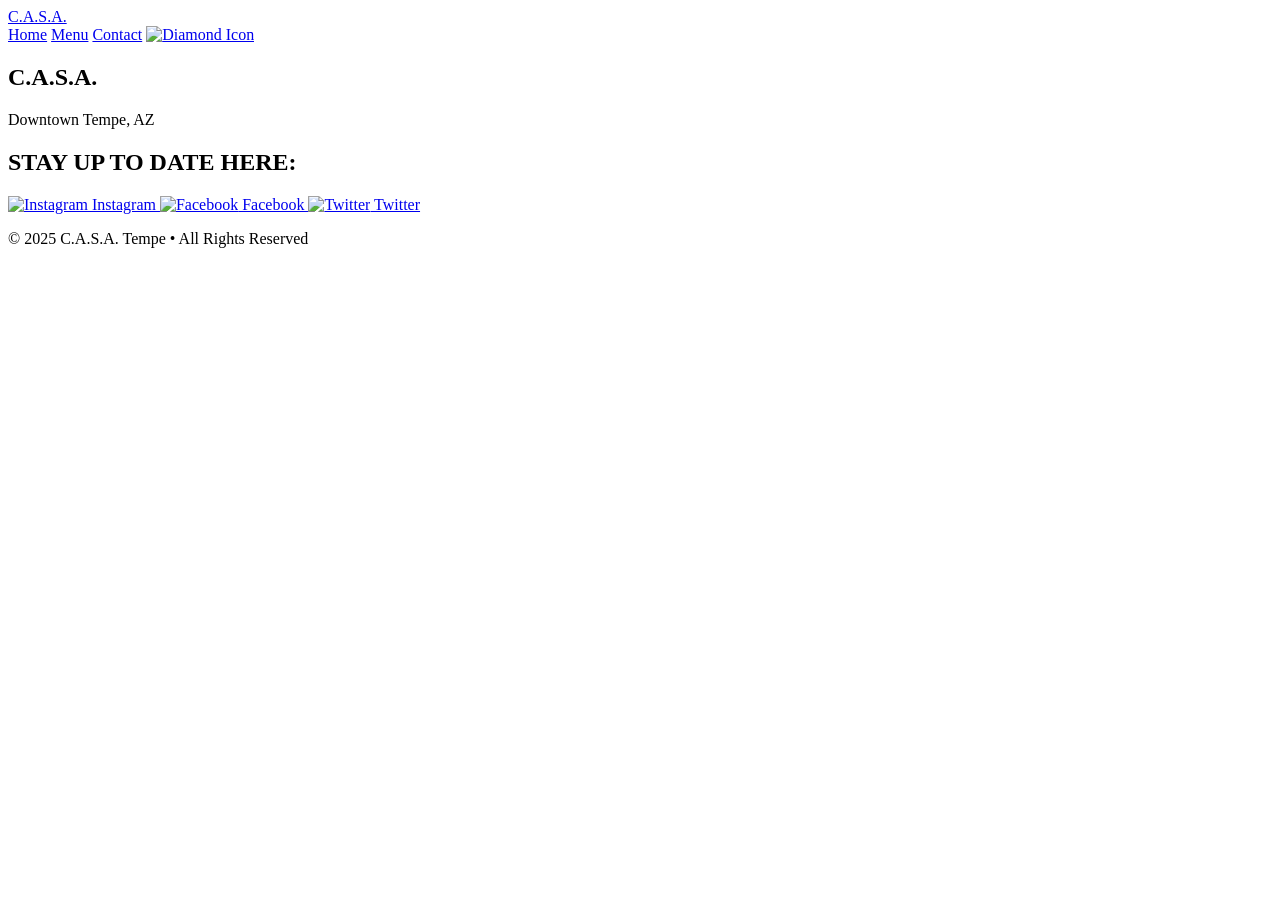
==== index.html @ d27de8c3 "Initial commit - added rebuild files" ====
<!DOCTYPE html>
<html lang="en">
<head>
  <meta charset="utf-8" />
  <meta name="viewport" content="width=device-width, initial-scale=1" />

  <title>C.A.S.A. – Home</title>

  <link rel="stylesheet" href="styles/main.css" />

  <link href="https://fonts.googleapis.com/css2?family=Bebas+Neue&family=Montserrat:wght@300;400&display=swap" rel="stylesheet">

</head>

<body>

  <!-- ================= NAVBAR ================= -->
  <header class="navbar">
    <div class="nav-container">
      <a href="index.html" class="logo">C.A.S.A.</a>

      <nav class="nav-links">
        <a href="index.html" class="active">Home</a>
        <a href="menu.html">Menu</a>
        <a href="contact.html">Contact</a>
        <a href="index.html">
        <img src="images/CASAdiamond.avif" alt="Diamond Icon" class="nav-icon">
        </a>
      </nav>
    </div>
  </header>

  <!-- ================= PAGE CONTENT ================= -->
  <main class="content">

  <!-- HERO SECTION -->
  <section class="hero fade-in">
  <div class="hero-overlay"></div>
  <div class="hero-text">
    <h1>C.A.S.A.</h1>
    <p>Downtown Tempe, AZ</p>
  </div>
</section>

<!-- =================== SOCIALS =======================-->
 <section class="update-section fade-in">
  <div class="container">
    <h2>STAY UP TO DATE HERE:</h2>

    <div class="social-links">

      <a href="https://www.instagram.com/casatempe" target="_blank" class="social-btn instagram">
        <img src="images/InstagramIcon.png" class="social-icon ig-fix" alt="Instagram">
        Instagram
      </a>

      <a href="https://www.facebook.com/casatempe" target="_blank" class="social-btn facebook">
        <img src="images/FacebookIcon.png" class="social-icon fb-fix" alt="Facebook">
        Facebook
      </a>

      <a href="https://x.com/casatempe" target="_blank" class="social-btn twitter">
        <img src="images/XIcon.png" class="social-icon x-fix" alt="Twitter">
        Twitter
      </a>

    </div>
  </div>
</section>

</main>

<footer class="footer">
  <p>&copy; 2025 C.A.S.A. Tempe • All Rights Reserved</p>
</footer>

  <script src="js/main.js"></script>
</body>
</html>
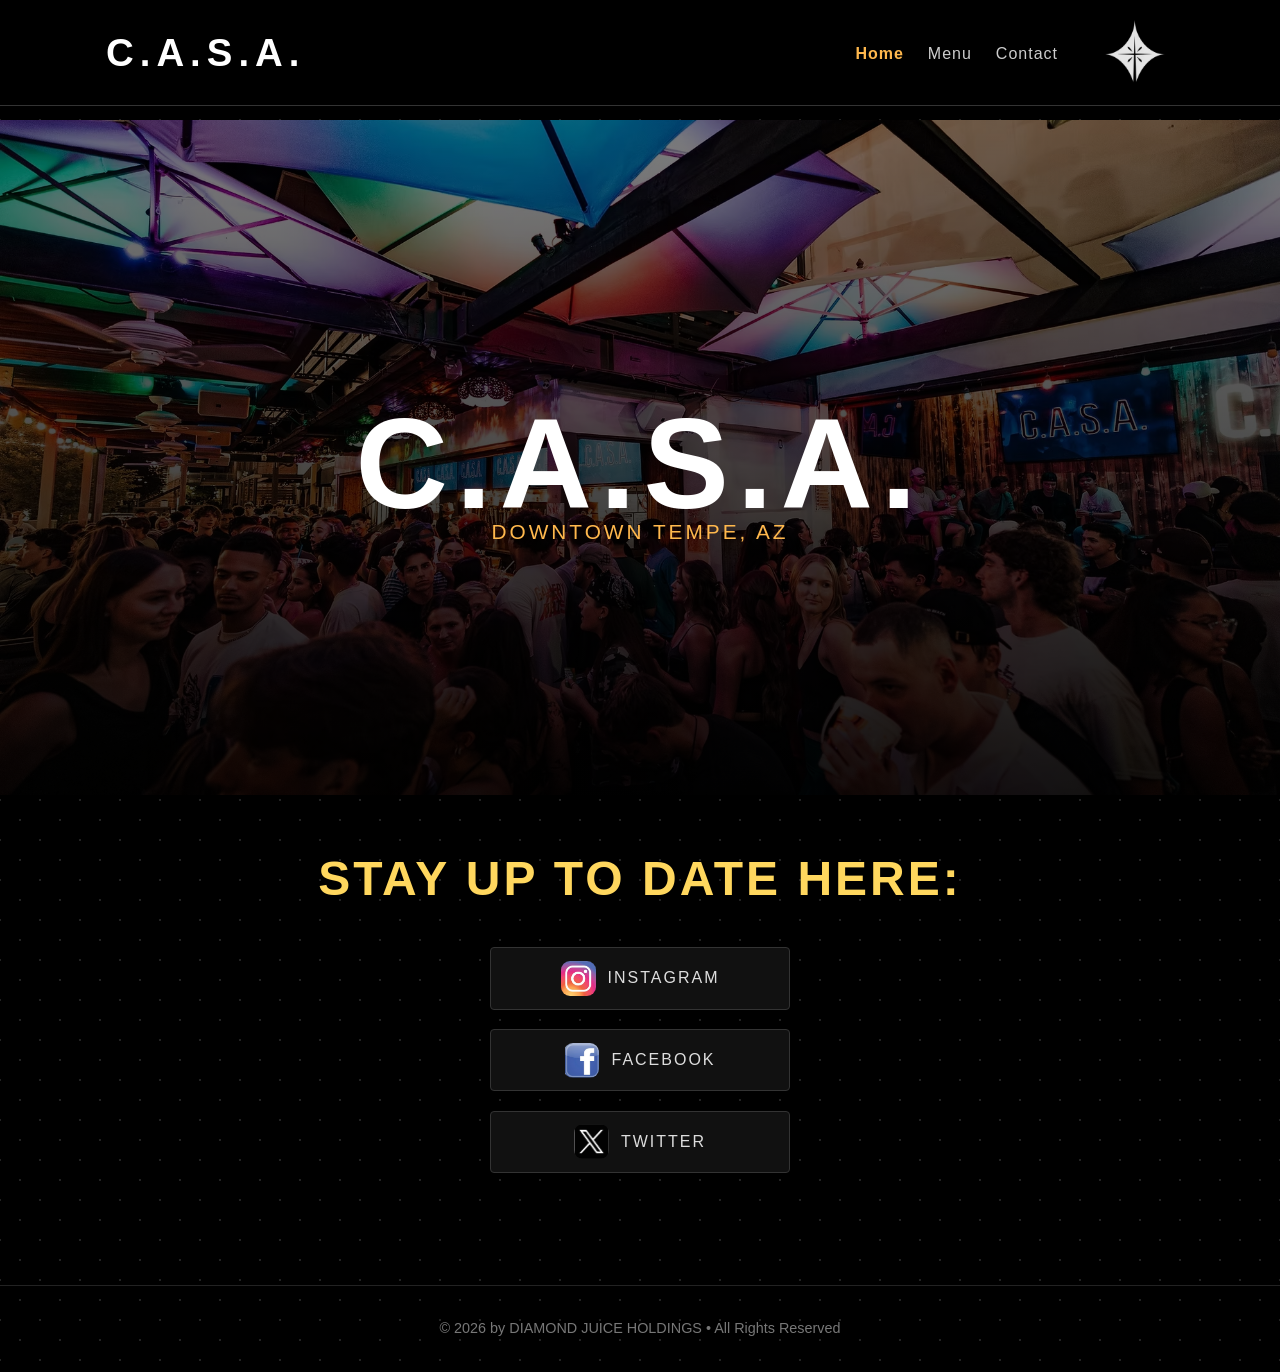
==== commit a4649028: "updated copyright footer on all pages" ====
--- a/index.html
+++ b/index.html
@@ -71,7 +71,7 @@
 </main>
 
 <footer class="footer">
-  <p>&copy; 2025 C.A.S.A. Tempe • All Rights Reserved</p>
+  <p>&copy; 2026 by DIAMOND JUICE HOLDINGS • All Rights Reserved</p>
 </footer>
 
   <script src="js/main.js"></script>
--- a/styles/main.css
+++ b/styles/main.css
@@ -0,0 +1,727 @@
+* {
+  margin: 0;
+  padding: 0;
+  box-sizing: border-box;
+}
+
+body{
+  margin:0;
+  background:#000;
+  color:#fff;
+  font-family: Arial, sans-serif;
+  line-height:1.5;
+
+  /* CASA-style subtle pattern behind content */
+  background-image:
+    radial-gradient(#222 1px, transparent 1px),
+    radial-gradient(#222 1px, transparent 1px);
+  background-size:40px 40px;
+  background-position:0 0, 20px 20px;
+}
+
+/* ================= NAVBAR ================= */
+.navbar {
+  position: fixed;
+  top: 0;
+  width: 100%;
+  background: #000;
+  border-bottom: 1px solid #333;
+  padding: 0.75rem 0;
+  z-index: 9999;
+}
+
+.nav-container {
+  max-width: 1100px;
+  margin: 0 auto;
+  padding: 0 1rem;
+  display: flex;
+  justify-content: space-between;
+  align-items: center;
+}
+/*
+.logo {
+  color: white;
+  font-size: 1.7rem;
+  font-weight: bold;
+  letter-spacing: 3px;
+  text-decoration: none;
+}*/
+
+.nav-links a {
+  color: #ccc;
+  margin-left: 1.5rem;
+  text-decoration: none;
+  font-size: 1rem;
+  letter-spacing: 1px;
+  line-height: 1;
+  padding-top: 2px;
+  padding-bottom: 0;
+}
+
+.nav-links a:hover {
+  color: #fff;
+}
+
+.nav-links {
+  display: flex;
+  align-items: center;
+}
+
+.nav-icon {
+  width: 76px;
+  height: 76px;
+  margin-left: 1rem;
+  cursor: pointer;
+  filter: brightness(0.9);
+  align-self: center;
+}
+
+.nav-icon:hover {
+  filter: drop-shadow(0 0 4px #ffb84d) brightness(1.0);
+  cursor: pointer;
+}
+
+.nav-links a.active {
+  /*color: #ffd75e;*/
+  color: #ffb84d;
+  font-weight: 600;
+}
+
+.nav-links a.active:hover {
+  /*color: #ffe28a;*/
+  color: #ffcd82;
+}
+
+.nav-links a:not(.active):hover {
+  /*color: #ffb84d;*/
+  color: #f69d29;
+}
+
+.content {
+  margin-top: 120px;
+}
+
+/* ================= HERO SECTION (BACKGROUND SLIDESHOW) ================= */
+
+.hero {
+  position: relative;
+  width: 100%;
+  height: 75vh;
+  background-size: cover;
+  background-position: center;
+  background-repeat: no-repeat;
+  transition: background-image 1s ease-in-out;
+}
+
+.hero-overlay {
+  position: absolute;
+  top: 0;
+  left: 0;
+  width: 100%;
+  height: 100%;
+  background: linear-gradient(to bottom, rgba(0,0,0,0.5), rgba(0,0,0,0.9));
+  z-index: 1;
+}
+
+.hero-text {
+  position: absolute;
+  top: 50%;
+  left: 50%;
+  transform: translate(-50%, -50%);
+  z-index: 2;
+  text-align: center;
+}
+
+.logo {
+  font-family: 'Bebas Neue', sans-serif;
+  font-size: clamp(1.8rem, 4vw, 2.4rem);
+  font-weight: 700;
+  letter-spacing: 6px;
+  text-transform: uppercase;
+  color: white;
+  text-decoration: none;
+}
+
+.hero-text h1 {
+  font-family: 'Bebas Neue', sans-serif;
+  font-size: clamp(2.4rem, 10vw, 19rem);
+  font-weight: 700;
+  letter-spacing: 8px;
+  text-transform: uppercase;
+}
+
+.hero-text p {
+  font-family: 'Montserrat', sans-serif;
+  font-size: clamp(1rem, 2vw, 1.3rem);
+  letter-spacing: 3px;
+  font-weight: 300;
+  color: #ffb84d;
+  text-transform: uppercase;
+  margin-top: -2.7rem;
+}
+
+/* ================= PHOTO GRID ================= */
+
+.photo-grid {
+  max-width: 1100px;
+  margin: 0 auto;
+  padding: 2rem 1rem 4rem 1rem;
+  display: grid;
+  gap: 1.2rem;
+  grid-template-columns: repeat(auto-fit, minmax(250px, 1fr));
+}
+
+.photo-grid img {
+  width: 100%;
+  height: 250px;
+  object-fit: cover;
+  border-radius: 4px;
+}
+
+/* ================= MENU PAGE ================= */
+
+.menu-header {
+  text-align: center;
+  padding: 2rem 1rem;
+}
+
+.menu-header h1 {
+  font-size: 2.3rem;
+  letter-spacing: 2px;
+}
+
+.menu-header p {
+  margin-top: 0.5rem;
+  color: #bbb;
+}
+
+.menu-grid {
+  max-width: 900px;
+  margin: 2rem auto;
+  display: grid;
+  gap: 1.5rem;
+  grid-template-columns: repeat(auto-fit, minmax(250px, 1fr));
+  padding: 0 1rem;
+}
+
+.menu-item {
+  background: #111;
+  border: 1px solid #222;
+  padding: 1.5rem;
+  border-radius: 6px;
+}
+
+.menu-item h3 {
+  margin-bottom: 0.3rem;
+}
+
+.menu-item .desc {
+  color: #aaa;
+  font-size: 0.95rem;
+}
+
+.menu-item .price {
+  margin-top: 0.5rem;
+  color: #fff;
+  font-weight: bold;
+}
+
+/* ================= CONTACT PAGE ================= */
+
+.contact-header {
+  text-align: center;
+  padding: 2rem 1rem;
+}
+
+.contact-header h1 {
+  font-size: 2.3rem;
+  letter-spacing: 2px;
+}
+
+.contact-header p {
+  margin-top: 0.5rem;
+  color: #bbb;
+}
+
+.contact-grid {
+  max-width: 900px;
+  margin: 2rem auto;
+  display: grid;
+  gap: 1.5rem;
+  grid-template-columns: repeat(auto-fit, minmax(250px, 1fr));
+  padding: 0 1rem;
+}
+
+/* Desktop: lock to 3 columns so we can place the Socials card */
+@media (min-width: 850px) {
+  .contact-grid {
+    grid-template-columns: repeat(3, 1fr);
+  }
+
+  .contact-card.socials-card {
+    grid-column: 2;      /* center column */
+    justify-self: stretch;
+  }
+}
+
+.contact-card {
+  background: #111;
+  border: 1px solid #222;
+  padding: 1.5rem;
+  border-radius: 6px;
+}
+
+.contact-card h3 {
+  margin-bottom: 0.3rem;
+}
+
+.map-section {
+  text-align: center;
+  padding: 2rem 1rem;
+}
+
+.map-section h2 {
+  font-size: 1.8rem;
+  margin-bottom: 1.5rem;
+}
+
+.map-placeholder {
+  background: #111;
+  border: 1px solid #222;
+  height: 300px;
+  max-width: 900px;
+  margin: 0 auto;
+  display: flex;
+  justify-content: center;
+  align-items: center;
+  color: #777;
+}
+
+/* ================= FOOTER ================= */
+
+.footer {
+  text-align: center;
+  padding: 2rem 1rem;
+  color: #777;
+  font-size: 0.9rem;
+  border-top: 1px solid #222;
+  margin-top: 3rem;
+}
+
+/* ================= ANIMATIONS ================= */
+
+.fade-in {
+  opacity: 0;
+  animation: fadeIn 1.2s ease forwards;
+}
+
+@keyframes fadeIn {
+  to {
+    opacity: 1;
+  }
+}
+
+/* ================= GENERAL LAYOUT UTILITIES ================= */
+
+.container{
+  max-width:1100px;
+  margin:0 auto;
+  padding:0 1rem;
+}
+
+.tonight{
+  padding:3rem 0 2rem 0;
+}
+
+.tonight .container{
+  text-align:center;
+}
+
+.tonight h2{
+  font-size:2rem;
+  letter-spacing:2px;
+}
+
+.tonight p{
+  margin-top:.5rem;
+  color:#bbb;
+}
+
+/* ================= UPDATE SECTION (SOCIAL) ================= */
+
+.update-section {
+  padding: 3rem 0 4rem 0;
+}
+
+.update-section h2 {
+  text-align: center;
+  font-size: 3rem;
+  letter-spacing: 3px;
+  margin-bottom: 2rem;
+  color: #ffd75e;   
+  font-family: 'Bebas Neue', sans-serif;   /* NEW FONT */
+  text-transform: uppercase;
+}
+
+.social-links {
+  display: flex;
+  flex-direction: column;
+  gap: 1.2rem;
+  max-width: 300px;
+  margin: 0 auto;
+}
+
+.social-btn {
+  text-align: center;
+  padding: 0.8rem 1rem;
+  border: 1px solid #333;
+  border-radius: 4px;
+  font-size: 1rem;
+  letter-spacing: 2px;
+  text-decoration: none;
+  text-transform: uppercase;
+  transition: all 0.25s ease;
+  color: #ddd;
+  background: #111;
+}
+
+/* Hover colors for each platform */
+.instagram:hover {
+  color: #ff8ccf;
+  border-color: #ff8ccf;
+}
+
+.facebook:hover {
+  color: #76a9ff;
+  border-color: #76a9ff;
+}
+
+.twitter:hover {
+  color: #a1c4ff;
+  border-color: #a1c4ff;
+}
+
+.social-btn {
+  text-align: center;     /* center the text ONLY */
+  padding: 0.8rem 1rem;
+  border: 1px solid #333;
+  border-radius: 4px;
+  font-size: 1rem;
+  letter-spacing: 2px;
+  text-decoration: none;
+  text-transform: uppercase;
+  transition: all 0.25s ease;
+  color: #ddd;
+  background: #111;
+
+  display: flex;
+  align-items: center;
+  gap: 12px;              /* icon stays left */
+  justify-content: center;       /* spacing between icon + text */
+}
+
+.social-icon {
+  width: 35px;
+  height: 35px;
+  object-fit: cover;
+  border-radius: 9px; 
+}
+
+.ig-fix {
+  object-position: -0.5px center;
+}
+
+.fb-fix {
+  object-position: 0.5px center;
+  clip-path: inset(0.5px 0.5px 0 0.6px);
+}
+
+.x-fix {
+  object-position: center -0.5px; /* shift upward */
+  clip-path: inset(0.5px 0.5px 0 0); /* crop top + right */
+}
+
+/*============== MENU ============*/
+
+.menu-page {
+  font-size: 3rem;
+  padding: 300px 120px 40px;
+  color: white;
+  text-align: center;
+}
+
+.menu-section {
+  font-size: 3rem;
+  padding: 15px 120px 40px;
+  color: white;
+  text-align: center;
+}
+
+.menu-title {
+  font-size: 3rem;
+  margin-bottom: 10px;
+}
+
+.menu-grid {
+  display: grid;
+  grid-template-columns: repeat(3, 1fr);
+  gap: 30px;
+  margin-bottom: 60px;
+}
+
+.menu-card {
+  background: #111;
+  padding: 24px;
+  border-radius: 12px;
+  text-align: left;
+  border: 1px solid #222;
+  box-shadow: 0 4px 20px rgba(0,0,0,0.4);
+}
+
+.menu-card h3 {
+  font-size: 1.4rem;
+  margin-bottom: 8px;
+  font-weight: 700;
+}
+
+.menu-card p {
+  font-size: 0.95rem;
+  opacity: 0.85;
+  margin-bottom: 4px;
+}
+
+/* RESPONSIVE */
+@media (max-width: 1000px) {
+  .menu-grid {
+    grid-template-columns: repeat(2, 1fr);
+  }
+}
+
+@media (max-width: 650px) {
+  .menu-grid {
+    grid-template-columns: 1fr;
+  }
+}
+
+.menu-switch {
+  padding-top: 300px;
+  margin: 40px auto 60px;
+  display: flex;
+  justify-content: center;
+  gap: 20px;
+}
+
+.menu-tab {
+  padding: 12px 30px;
+  background: #111;
+  color: #ffd75e;
+  border: 1px solid #222;
+  border-radius: 8px;
+  text-decoration: none;
+  font-size: 1.1rem;
+  letter-spacing: 2px;
+  text-transform: uppercase;
+  transition: all 0.2s ease;
+}
+
+.menu-tab:hover {
+  background: #ffd75e;
+  color: #000;
+  border-color: #ffd75e;
+}
+
+/* ================= MOBILE NAV FIX ================= */
+@media (max-width: 768px) {
+
+  .nav-container {
+    flex-direction: column;
+    gap: 0.5rem;
+  }
+
+  .nav-links {
+    flex-wrap: wrap;
+    justify-content: center;
+    gap: 0.8rem;
+  }
+
+  .nav-links a {
+    margin-left: 0;
+  }
+
+  .nav-icon {
+    width: 50px;
+    height: 50px;
+  }
+
+}
+
+/* ================= MOBILE HERO TWEAKS ================= */
+@media (max-width: 768px) {
+  .hero-text h1 {
+    font-size: clamp(2.2rem, 16vw, 6rem);
+    letter-spacing: 4px;
+  }
+
+  .hero-text p {
+    margin-top: -1.2rem;
+    font-size: 0.95rem;
+    letter-spacing: 2px;
+  }
+}
+
+/* ================= MOBILE: KEEP "STAY UP TO DATE HERE:" ON ONE LINE ================= */
+@media (max-width: 480px) {
+  .update-section h2 {
+    font-size: 2.1rem;      /* adjust slightly if needed */
+    letter-spacing: 2px;    /* tightens the spread */
+    white-space: nowrap;    /* forces one line */
+  }
+}
+
+/* ================= MENU PDF PAGE ================= */
+
+.menu-pdf-header {
+  text-align: center;
+  padding: 2rem 1rem 1rem;
+}
+
+.menu-pdf-header h1 {
+  font-family: 'Bebas Neue', sans-serif;
+  font-size: 3rem;
+  letter-spacing: 3px;
+  text-transform: uppercase;
+}
+
+.menu-pdf-header p {
+  color: #bbb;
+  margin-top: 0.25rem;
+}
+
+.menu-pdf-actions {
+  display: flex;
+  justify-content: center;
+  gap: 1rem;
+  flex-wrap: wrap;
+  padding: 1rem 1rem 2rem;
+}
+
+.menu-pdf-btn {
+  display: inline-block;
+  padding: 12px 22px;
+  background: #111;
+  color: #ffd75e;
+  border: 1px solid #222;
+  border-radius: 8px;
+  text-decoration: none;
+  font-size: 1rem;
+  letter-spacing: 2px;
+  text-transform: uppercase;
+  transition: all 0.2s ease;
+}
+
+.menu-pdf-btn:hover {
+  background: #ffd75e;
+  color: #000;
+  border-color: #ffd75e;
+}
+
+.menu-pdf-embed {
+  max-width: 1100px;
+  margin: 0 auto;
+  padding: 0 1rem 3rem;
+}
+
+.menu-pdf-embed h2 {
+  font-family: 'Bebas Neue', sans-serif;
+  font-size: 2rem;
+  letter-spacing: 2px;
+  margin: 1.5rem 0 1rem;
+  text-transform: uppercase;
+}
+
+.pdf-frame {
+  border: 1px solid #222;
+  border-radius: 10px;
+  overflow: hidden;
+  background: #111;
+}
+
+.pdf-frame iframe {
+  width: 100%;
+  height: 80vh;
+  border: 0;
+}
+
+/* Mobile: prioritize the buttons, embed still available but shorter */
+@media (max-width: 768px) {
+  .pdf-frame iframe {
+    height: 65vh;
+  }
+}
+
+@media (max-width: 480px) {
+  .pdf-frame iframe {
+    height: 55vh;
+  }
+}
+
+/*Map embed CSS*/
+
+.map-embed {
+  max-width: 900px;
+  margin: 0 auto;
+  border: 1px solid #222;
+  border-radius: 10px;
+  overflow: hidden;
+  background: #111;
+}
+
+.map-embed iframe {
+  width: 100%;
+  height: 360px;
+  border: 0;
+}
+
+@media (max-width: 480px) {
+  .map-embed iframe {
+    height: 300px;
+  }
+}
+
+/*Phone color*/
+
+.phone-link,
+.phone-link:visited,
+.phone-link:active,
+.phone-link:hover,
+.phone-link:focus {
+  color: #fff !important;
+  text-decoration: none !important;
+  -webkit-text-fill-color: #fff !important; /* iOS Safari */
+}
+
+/*Dress code button css*/
+
+.info-section {
+  text-align: center;
+  margin: 3rem 0 1rem 0;
+}
+
+.info-section h2 {
+  margin-bottom: 1rem;
+  font-size: 1.8rem;
+}
+
+.menu-button {
+  display: inline-block;
+  padding: 0.75rem 1.5rem;
+  border: 1px solid white;
+  color: white;
+  text-decoration: none;
+  transition: 0.3s ease;
+}
+
+.menu-button:hover {
+  background: white;
+  color: black;
+}
